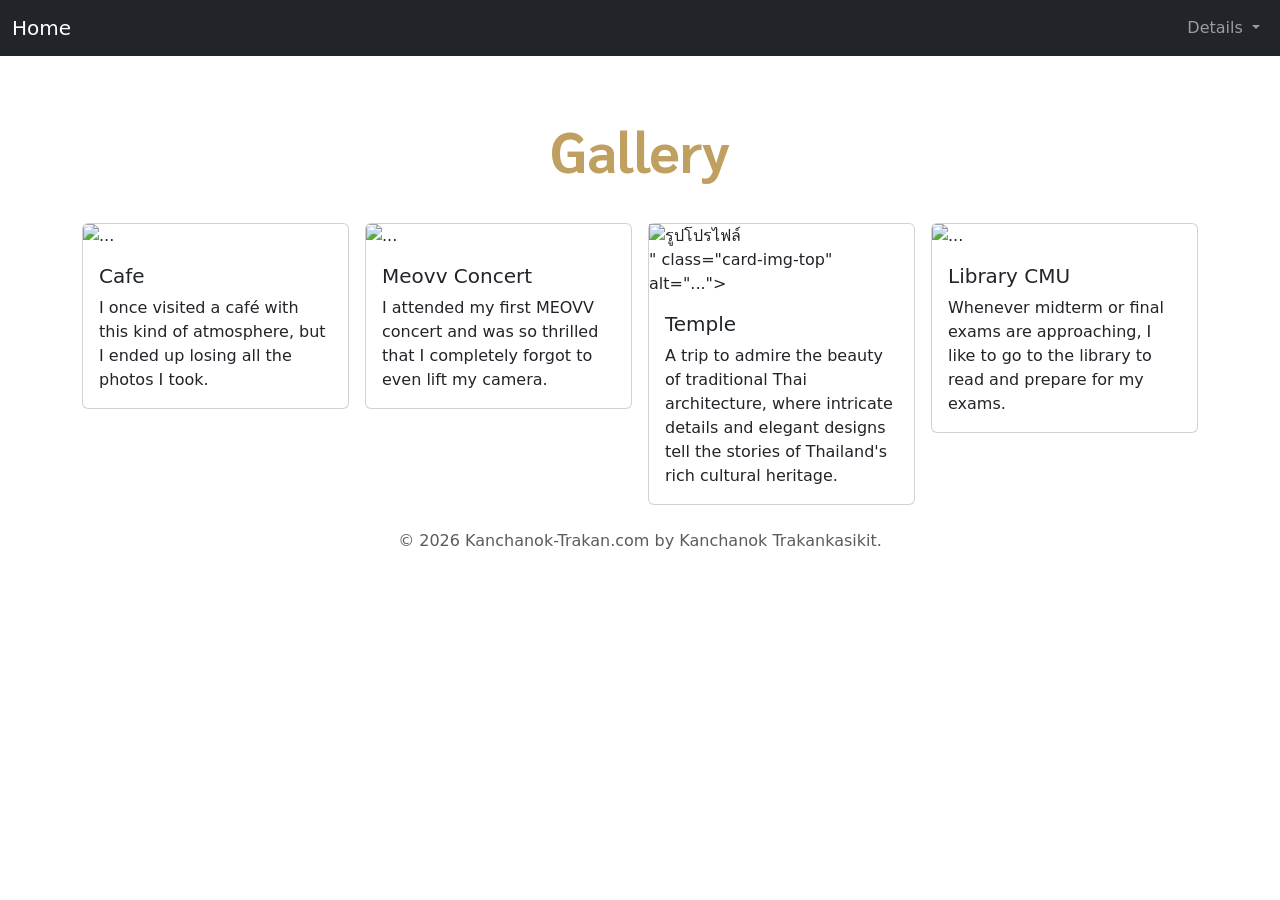
==== gallery.html @ d985106c "Add files via upload" ====
<!DOCTYPE html>
<html lang="en">
  <head>
    <meta charset="UTF-8" />
    <meta name="viewport" content="width=device-width, initial-scale=1.0" />
    <title>My Portfolio</title>
     <link rel="stylesheet" href="style.css"/>
    <script src="https://cdn.jsdelivr.net/npm/bootstrap@5.3.3/dist/js/bootstrap.bundle.min.js" integrity="sha384-YvpcrYf0tY3lHB60NNkmXc5s9fDVZLESaAA55NDzOxhy9GkcIdslK1eN7N6jIeHz" crossorigin="anonymous"></script>
    <link href="https://cdn.jsdelivr.net/npm/bootstrap@5.3.3/dist/css/bootstrap.min.css" rel="stylesheet" integrity="sha384-QWTKZyjpPEjISv5WaRU9OFeRpok6YctnYmDr5pNlyT2bRjXh0JMhjY6hW+ALEwIH" crossorigin="anonymous">
    <link href="https://fonts.googleapis.com/css2?family=Sarabun&display=swap" rel="stylesheet">
  </head>
<body>
    <nav class="navbar navbar-expand-lg navbar-dark bg-dark">
      <div class="container-fluid">
        <a class="navbar-brand" href="index.html">Home</a>
        <button class="navbar-toggler" type="button" data-bs-toggle="collapse" data-bs-target="#navbarNavDropdown" aria-controls="navbarNavDropdown" aria-expanded="false" aria-label="Toggle navigation">
          <span class="navbar-toggler-icon"></span>
        </button>
        <div class="collapse navbar-collapse" id="navbarNavDropdown">
          <ul class="navbar-nav ms-auto">
            <li class="nav-item dropdown">
              <a class="nav-link dropdown-toggle" href="#" role="button" data-bs-toggle="dropdown" aria-expanded="false">
                Details
              </a>
              <ul class="dropdown-menu dropdown-menu-end">
                <li><a class="dropdown-item" href="index.html">Home</a></li>
                <li><a class="dropdown-item" href="favorit.html">Favorite</a></li>
                <li><a class="dropdown-item" href="gallery.html">Gallery</a></li>
                <li><a class="dropdown-item" href="contact.html">Contact</a></li>
              </ul>
            </li>
          </ul>
        </div>
      </div>
    </nav>
</body>
<body>
    <h1 class="center-h">Gallery</h1>
    <div class="container mt-4">
  <div class="d-flex flex-wrap gap-3 justify-content-center mt-4">
  <div class="col">
    <div class="card">
      <img src="https://encrypted-tbn0.gstatic.com/images?q=tbn:ANd9GcQgImTLc1upD_km8tkbs5oMDrAfsIcyYFc62R3myBLTzsKsK2hcVIGc5-w&s=10" class="card-img-top" alt="...">
      <div class="card-body">
        <h5 class="card-title">Cafe</h5>
        <p class="card-text">I once visited a café with this kind of atmosphere, but I ended up losing all the photos I took.</p>
      </div>
    </div>
  </div>
  <div class="col">
    <div class="card">
      <img src="https://encrypted-tbn0.gstatic.com/images?q=tbn:ANd9GcR3C150iqThyLRc8NUU-arQ5Wmxjh3GRthibrO5gyCXjGP8E6Dzhgg1kuz6&s=10" class="card-img-top" alt="...">
      <div class="card-body">
        <h5 class="card-title">Meovv Concert</h5>
        <p class="card-text">I attended my first MEOVV concert and was so thrilled that I completely forgot to even lift my camera.</p>
      </div>
    </div>
  </div>
  <div class="col">
    <div class="card">
      <img src="https://cpe207.github.io/images/8c1c2ef6-8b38-4879-91cf-1fb06744fd8a.jpg" alt="รูปโปรไฟล์" width="200">" class="card-img-top" alt="...">
      <div class="card-body">
        <h5 class="card-title">Temple</h5>
        <p class="card-text">A trip to admire the beauty of traditional Thai architecture, where intricate details and elegant designs tell the stories of Thailand's rich cultural heritage.</p>
      </div>
    </div>
  </div>
  <div class="col">
    <div class="card">
      <img src="https://www.cmu.ac.th/content/organization/7baf1716-c729-4af2-8495-7dd38a6c987c/60dc6764-0f12-45bc-9786-aeaa2f83fb9e..jpg" class="card-img-top" alt="...">
      <div class="card-body">
        <h5 class="card-title">Library CMU</h5>
        <p class="card-text">Whenever midterm or final exams are approaching, I like to go to the library to read and prepare for my exams.</p>
      </div>
    </div>
  </div>
</div>
</div>
    <p class="text-center text-muted m-4">
      © 2026 Kanchanok-Trakan.com by Kanchanok Trakankasikit.
    </p>
</body>
</html>
---- style.css ----
.center-h {
  text-align: center;
  font-family: 'Sarabun', sans-serif;
  color: #c0a060;
  margin-top: 60px;
  margin-bottom: 40px;
  font-weight: bold;
  font-size: 3.5rem;
}
.skills {
  width: 500px;
  margin-left: auto;
  margin-right: auto;
  padding: 1rem;
  margin-bottom: 10px;
}
.body{
  width: 500px;
  margin-left: auto;
  margin-right: auto;
  padding: 1rem;
  margin-bottom: 10px;
}
.contact{
  color: #c0a060; 
  font-weight: 500; 
  white-space: nowrap;
}
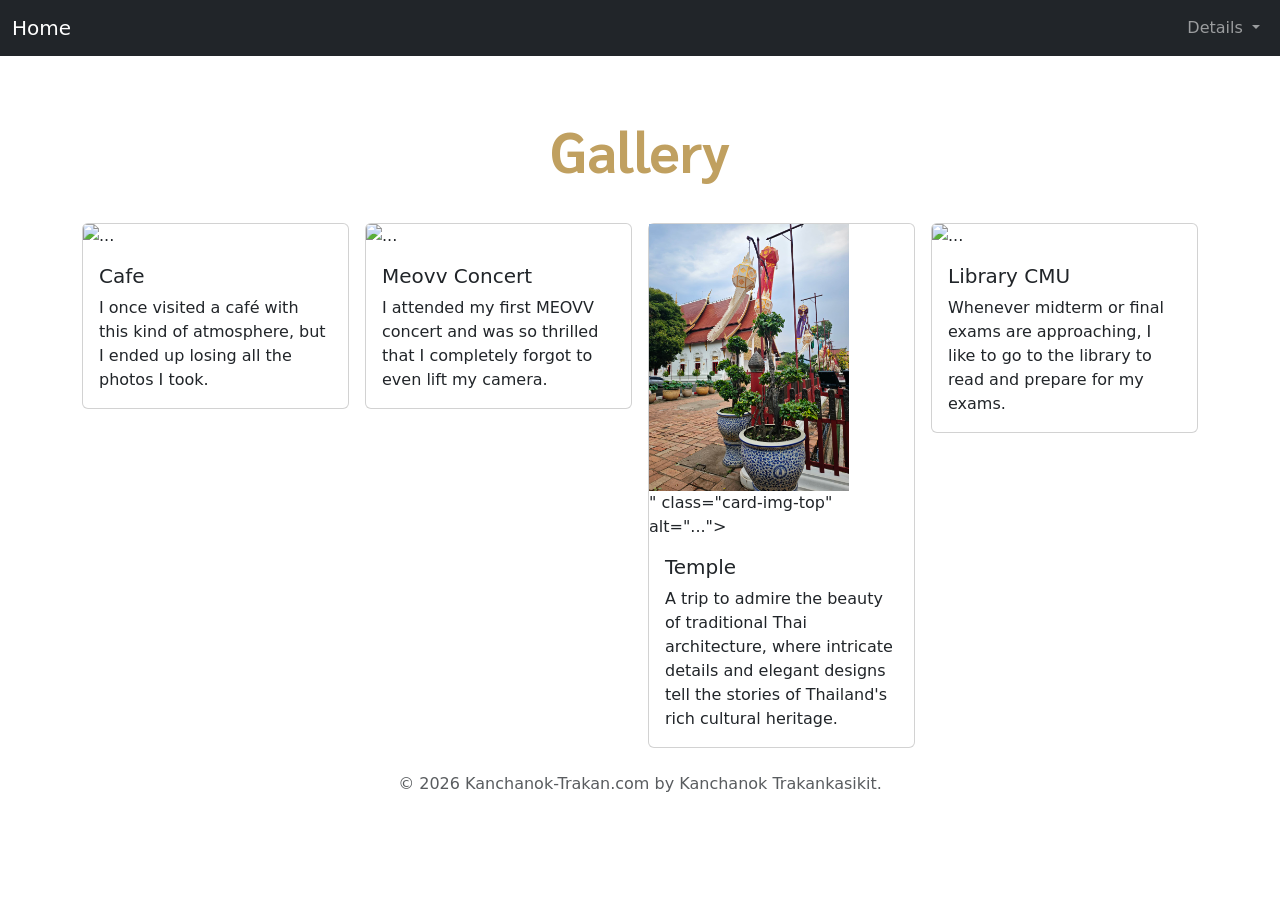
==== commit 8dbd613d: "Add files via upload" ====
--- a/gallery.html
+++ b/gallery.html
@@ -58,7 +58,7 @@
   </div>
   <div class="col">
     <div class="card">
-      <img src="https://cpe207.github.io/images/8c1c2ef6-8b38-4879-91cf-1fb06744fd8a.jpg" alt="รูปโปรไฟล์" width="200">" class="card-img-top" alt="...">
+      <img src="https://cpe207-2569.github.io/lab03-kanchanok1417-oss/8c1c2ef6-8b38-4879-91cf-1fb06744fd8a.jpg" alt="รูปโปรไฟล์" width="200">" class="card-img-top" alt="...">
       <div class="card-body">
         <h5 class="card-title">Temple</h5>
         <p class="card-text">A trip to admire the beauty of traditional Thai architecture, where intricate details and elegant designs tell the stories of Thailand's rich cultural heritage.</p>
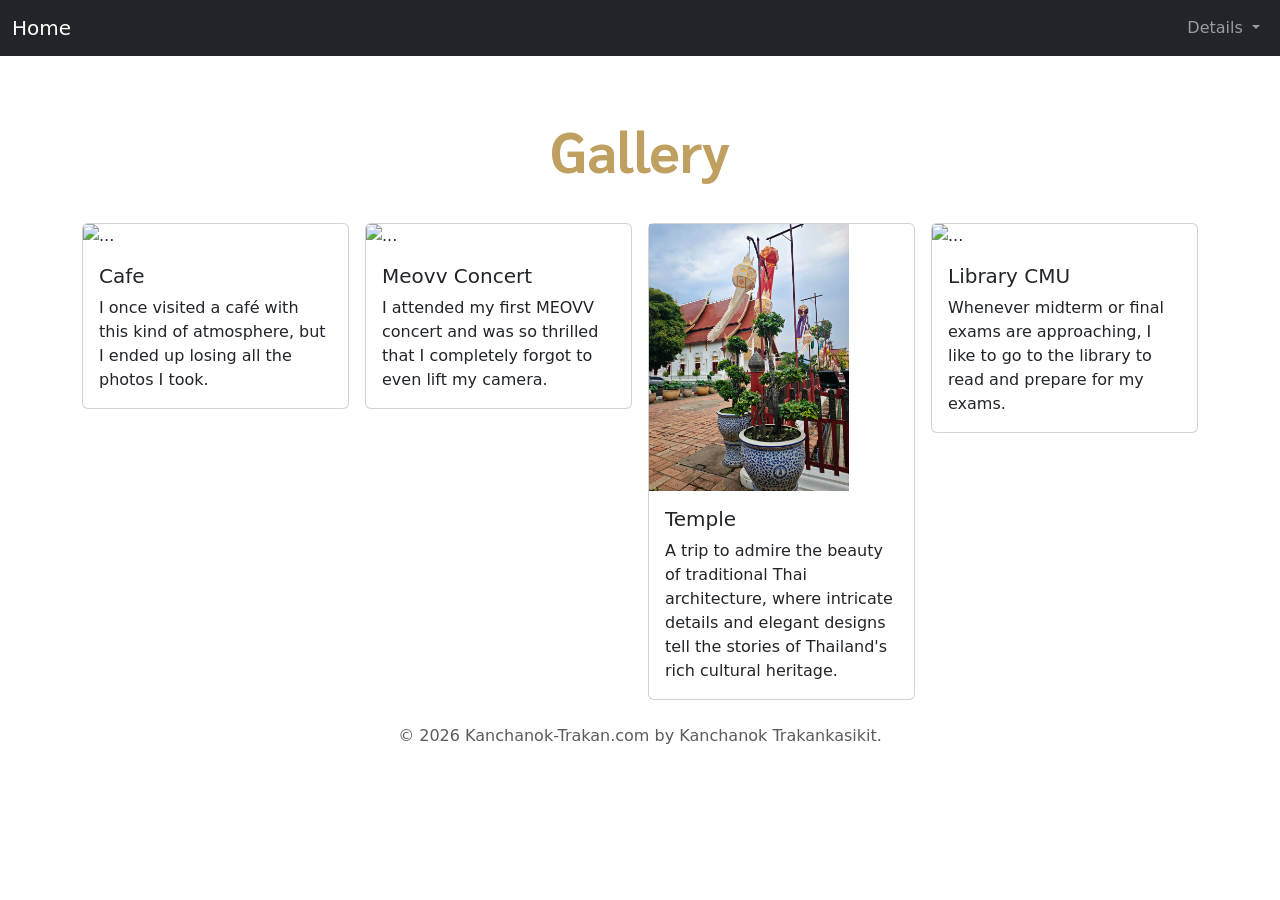
==== commit e7a799f5: "Add files via upload" ====
--- a/gallery.html
+++ b/gallery.html
@@ -58,7 +58,7 @@
   </div>
   <div class="col">
     <div class="card">
-      <img src="https://cpe207-2569.github.io/lab03-kanchanok1417-oss/8c1c2ef6-8b38-4879-91cf-1fb06744fd8a.jpg" alt="รูปโปรไฟล์" width="200">" class="card-img-top" alt="...">
+      <img src="https://cpe207-2569.github.io/lab03-kanchanok1417-oss/8c1c2ef6-8b38-4879-91cf-1fb06744fd8a.jpg" alt="รูปโปรไฟล์" width="200">
       <div class="card-body">
         <h5 class="card-title">Temple</h5>
         <p class="card-text">A trip to admire the beauty of traditional Thai architecture, where intricate details and elegant designs tell the stories of Thailand's rich cultural heritage.</p>
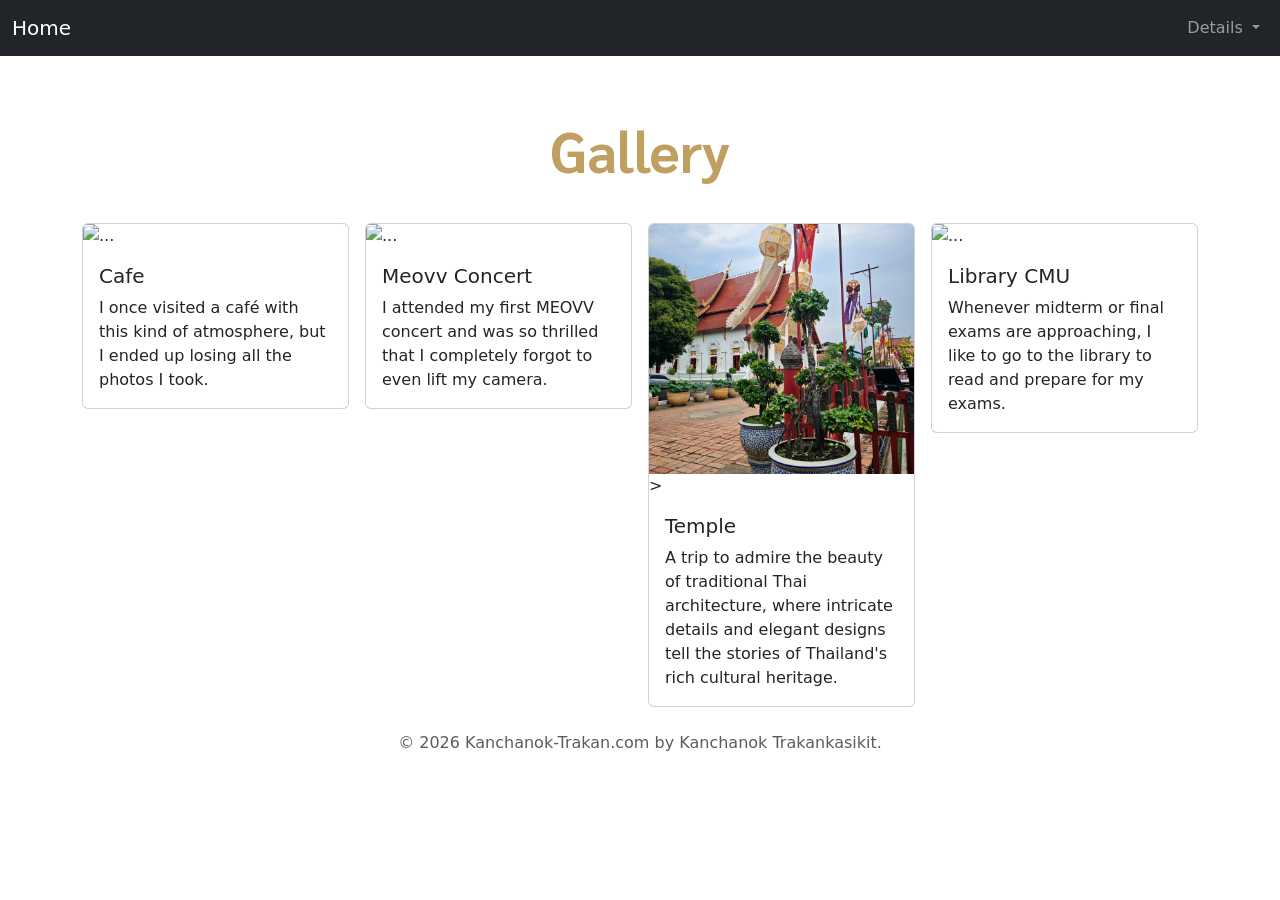
==== commit 8e42669e: "Update gallery.html" ====
--- a/gallery.html
+++ b/gallery.html
@@ -58,7 +58,7 @@
   </div>
   <div class="col">
     <div class="card">
-      <img src="https://cpe207-2569.github.io/lab03-kanchanok1417-oss/8c1c2ef6-8b38-4879-91cf-1fb06744fd8a.jpg" alt="รูปโปรไฟล์" width="200">
+      <img src="https://cpe207-2569.github.io/lab03-kanchanok1417-oss/8c1c2ef6-8b38-4879-91cf-1fb06744fd8a.jpg" class="card-img-top" alt="..." style="height: 250px; object-fit: cover;">>
       <div class="card-body">
         <h5 class="card-title">Temple</h5>
         <p class="card-text">A trip to admire the beauty of traditional Thai architecture, where intricate details and elegant designs tell the stories of Thailand's rich cultural heritage.</p>
@@ -80,4 +80,4 @@
       © 2026 Kanchanok-Trakan.com by Kanchanok Trakankasikit.
     </p>
 </body>
-</html>+</html>
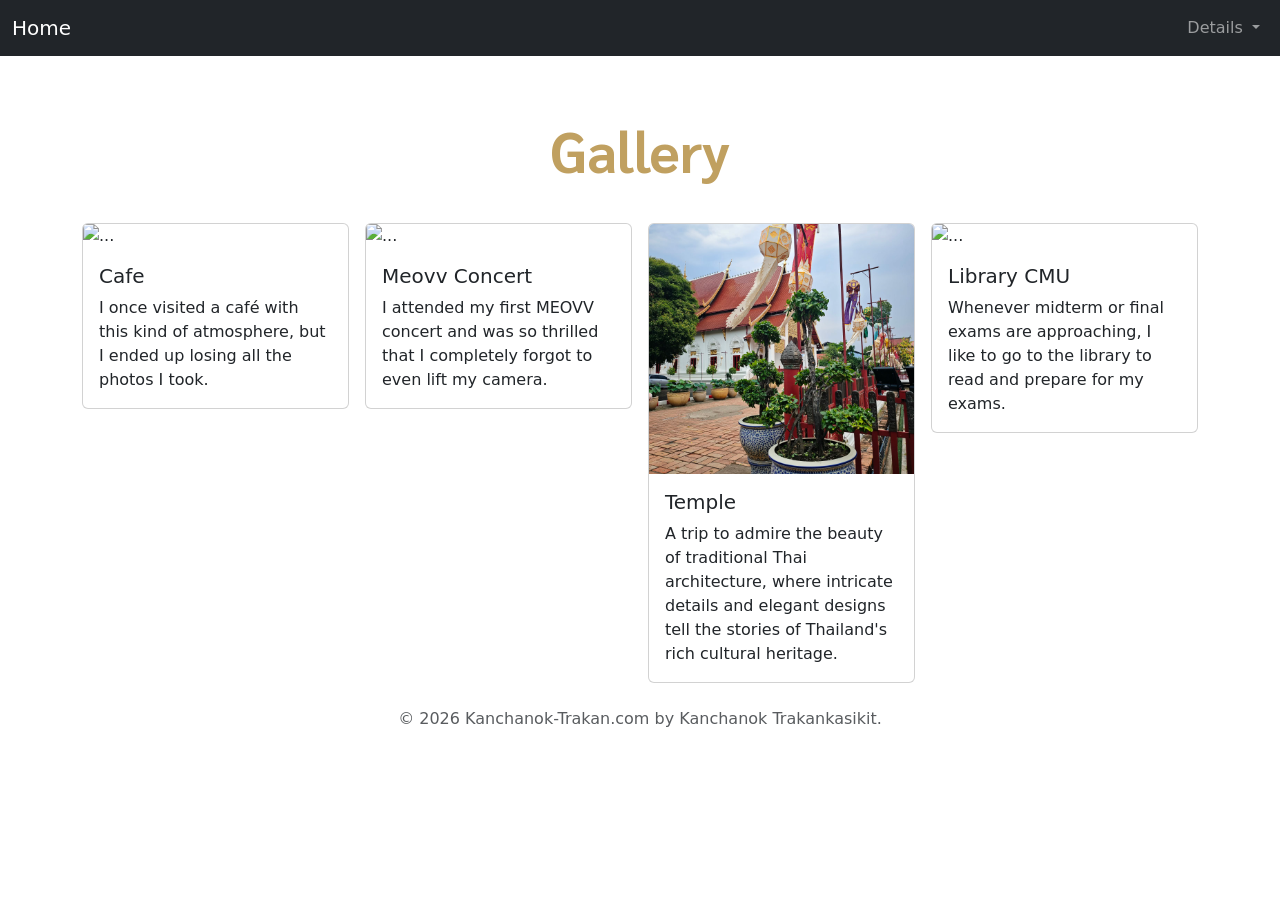
==== commit e63dc4f8: "Update gallery.html" ====
--- a/gallery.html
+++ b/gallery.html
@@ -58,7 +58,7 @@
   </div>
   <div class="col">
     <div class="card">
-      <img src="https://cpe207-2569.github.io/lab03-kanchanok1417-oss/8c1c2ef6-8b38-4879-91cf-1fb06744fd8a.jpg" class="card-img-top" alt="..." style="height: 250px; object-fit: cover;">>
+      <img src="https://cpe207-2569.github.io/lab03-kanchanok1417-oss/8c1c2ef6-8b38-4879-91cf-1fb06744fd8a.jpg" class="card-img-top" alt="..." style="height: 250px; object-fit: cover;">
       <div class="card-body">
         <h5 class="card-title">Temple</h5>
         <p class="card-text">A trip to admire the beauty of traditional Thai architecture, where intricate details and elegant designs tell the stories of Thailand's rich cultural heritage.</p>
